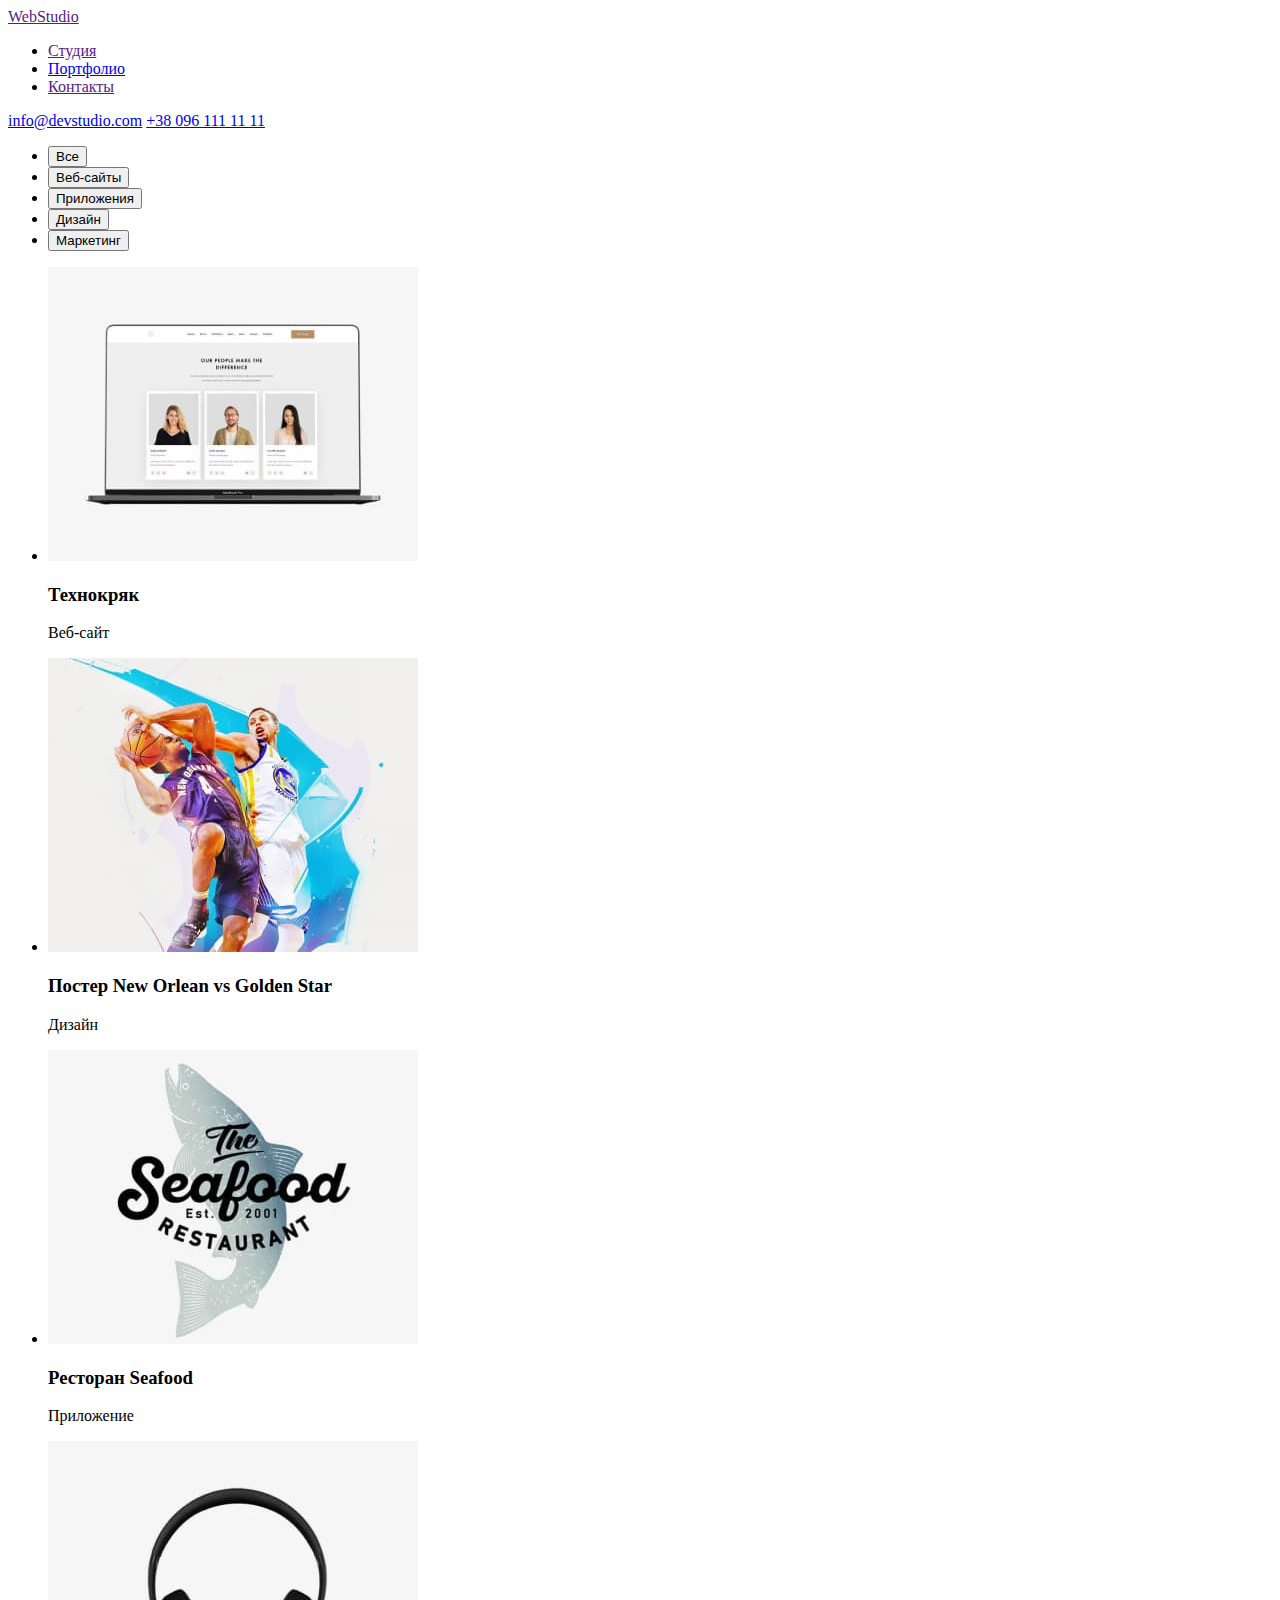
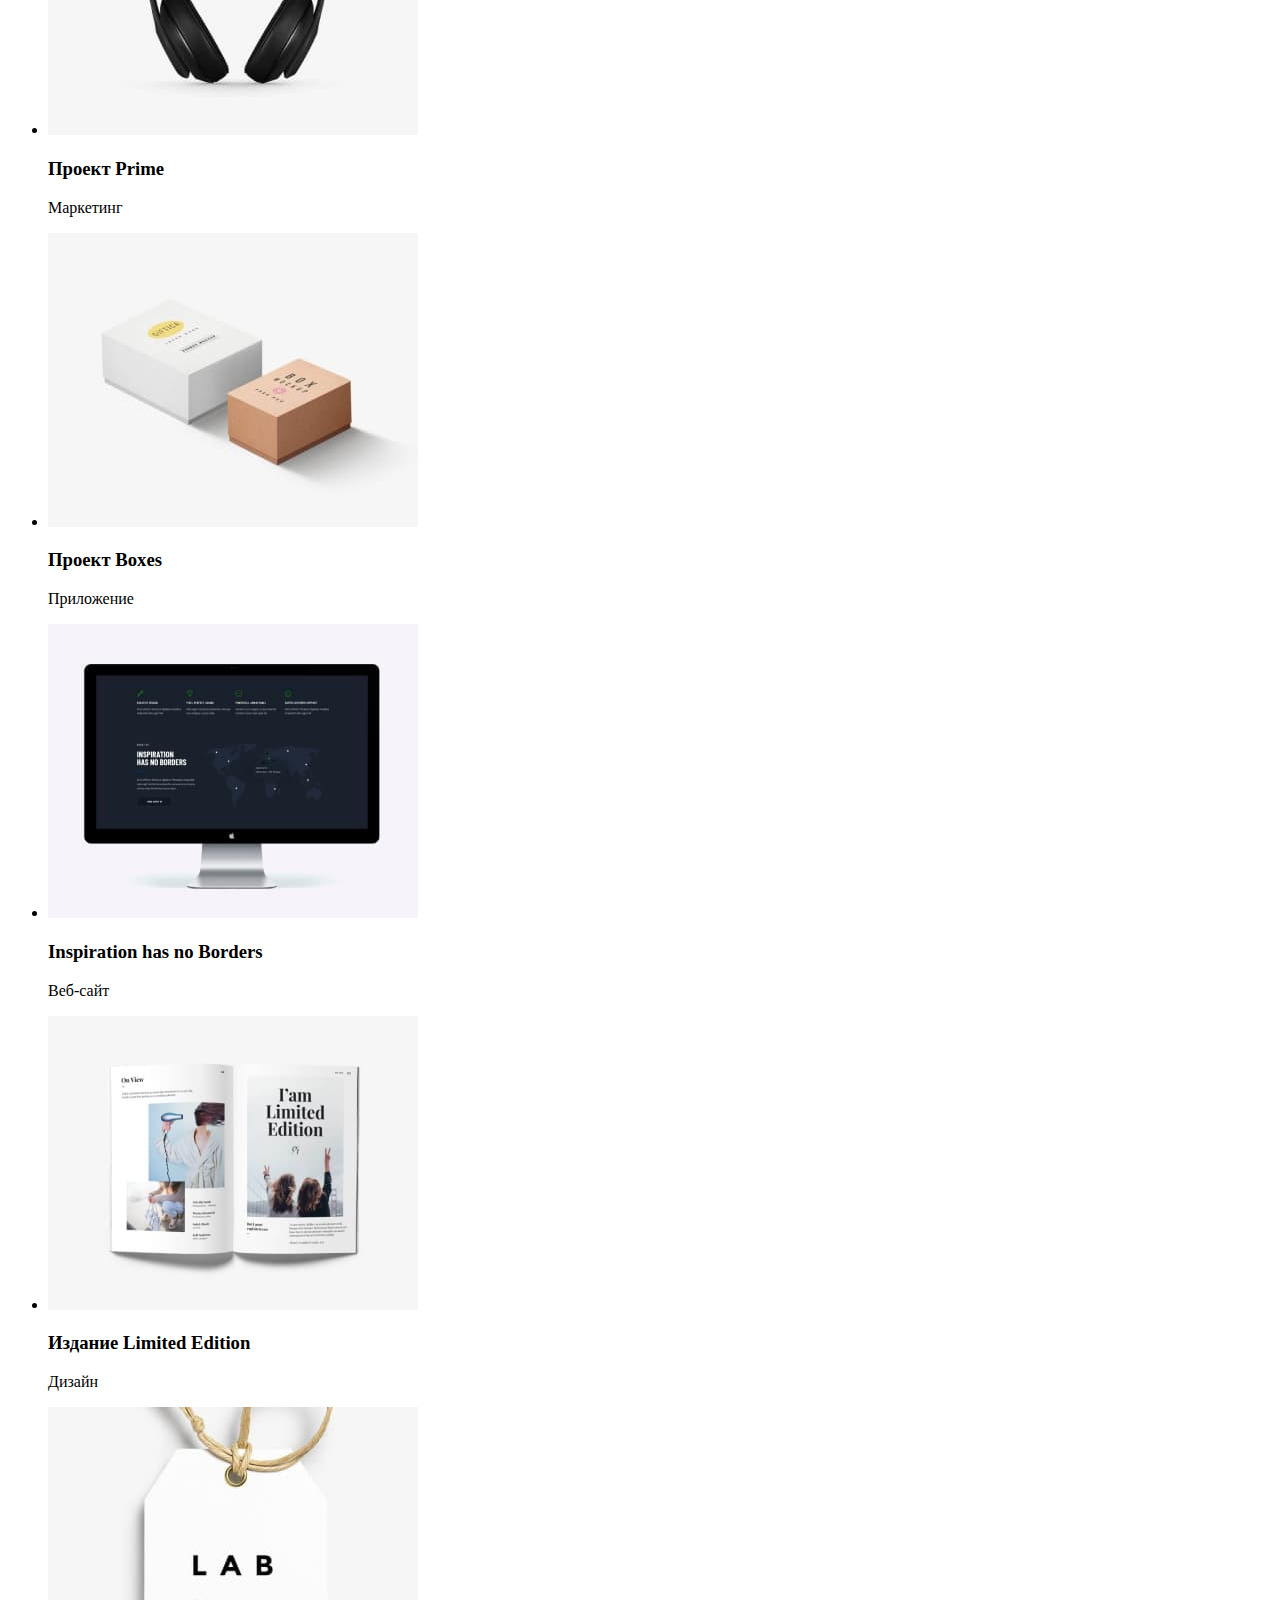
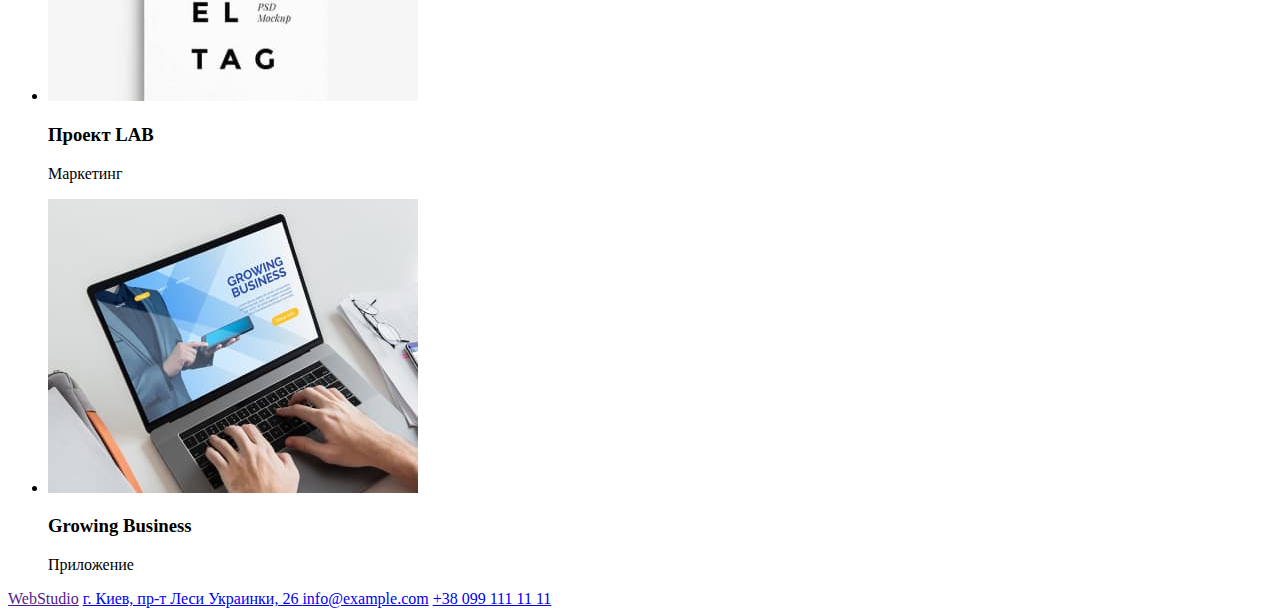
==== portfolio.html @ 544d6a63 "add" ====
<!DOCTYPE html>
<html lang="ru">
    <head>
        <meta charset="UTF-8" />
        <meta http-equiv="X-UA-Compatible" content="IE=edge">
        <meta name="viewport" content="width=device-width, initial-scale=1.0">
        <link rel="stylesheet" href="https://cdnjs.cloudflare.com/ajax/libs/modern-normalize/1.1.0/modern-normalize.min.css" integrity="sha512-wpPYUAdjBVSE4KJnH1VR1HeZfpl1ub8YT/NKx4PuQ5NmX2tKuGu6U/JRp5y+Y8XG2tV+wKQpNHVUX03MfMFn9Q==" crossorigin="anonymous" referrerpolicy="no-referrer" />
        <link rel="preconnect" href="https://fonts.googleapis.com"> 
        <link rel="preconnect" href="https://fonts.googleapis.com"> 
        <link rel="preconnect" href="https://fonts.gstatic.com" crossorigin> 
        <link href="https://fonts.googleapis.com/css2?family=Raleway:wght@700&family=Roboto:wght@400;500;700;900&display=swap" rel="stylesheet">    
        <link rel="stylesheet" href="../goit-markup-hw-03/css/styles.css">
        <title>Document</title>
    </head>
        <body>
            <header class="heaader">
                <a class="header-logo" href=""> <span class="accent-logo">Web</span>Studio</a>
                    <nav class="header-navigation"> 
                        <ul class="header-list list">
                            <li>
                                <a class="header-link link" href="">Студия</a>
                            </li>
                            <li>
                                <a class="header-link link" href="./portfolio.html" target="_blank" rel="noreferrer noopener">Портфолио</a>
                            </li>
                            <li>
                                <a class="header-link link" href="">Контакты</a> 
                            </li>
                        </ul>
                    </nav>
                <div>
                    <a class="header-mail" href="mailto:info@devstudio.com">info@devstudio.com</a>
                    <a class="header-tel" href="tel:+380961111111">+38 096 111 11 11</a>
                </div>
            </header>
        <main>
            <section class="portfolio">  
                <ul class="list-pf">
                <li> <button class="button-pf" type="button">Все </li> 
                <li> <button class="button-pf" type="button">Веб-сайты </li> 
                <li> <button class="button-pf" type="button">Приложения</li>
                <li> <button class="button-pf" type="button">Дизайн</li>
                <li> <button class="button-pf" type="button">Маркетинг</li>
                </ul>
                <ul class="list-pf">
                    <li>
                        <img src="./images/tekhno.jpg" alt="Технокряк" width="370" height="294"/>
                        <h3 class="portfolio-title">Технокряк</h3>
                        <p class="portfolio-description">Веб-сайт</p>
                    </li>
                    <li>
                        <img src="./images/neworl.jpg" alt="Постер New Orlean vs Golden Star" width="370" height="294"/>
                        <h3 class="portfolio-title">Постер New Orlean vs Golden Star</h3>
                        <p class="portfolio-description">Дизайн</p>
                    </li>
                    <li>
                        <img src="./images/seafood.jpg" alt="Ресторан Seafood" width="370" height="294"/>
                        <h3 class="portfolio-title">Ресторан Seafood</h3>
                        <p class="portfolio-description">Приложение</p>
                    </li>
                    <li>
                        <img src="./images/prime.jpg" alt="Проект Prime" width="370" height="294"/>
                        <h3 class="portfolio-title">Проект Prime</h3>
                        <p class="portfolio-description">Маркетинг</p>
                    </li>
                    <li>
                        <img src="./images/pjboxes.jpg" alt="Проект Boxes" width="370" height="294"/>
                        <h3 class="portfolio-title">Проект Boxes</h3>
                        <p class="portfolio-description">Приложение</p>
                    </li>
                    <li>
                        <img src="./images/inspiration.jpg" alt="Inspiration has no Borders" width="370" height="294"/>
                        <h3 class="portfolio-title">Inspiration has no Borders</h3>
                        <p class="portfolio-description">Веб-сайт</p>
                    </li>
                    <li>
                        <img src="./images/limited.jpg" alt="Издание Limited Edition" width="370" height="294"/>
                        <h3 class="portfolio-title">Издание Limited Edition</h3>
                        <p class="portfolio-description">Дизайн</p>
                    </li>
                    <li>
                        <img src="./images/lab.jpg" alt="Проект LAB" width="370" height="294"/>
                        <h3 class="portfolio-title">Проект LAB</h3>
                        <p class="portfolio-description">Маркетинг</p>
                    </li>
                    <li>
                        <img src="./images/growing.jpg" alt="Growing Business" width="370" height="294"/>
                        <h3 class="portfolio-title">Growing Business</h3>
                        <p class="portfolio-description">Приложение</p>
                    </li>
                </ul>
            </section>
        </main>  
        <footer class="footer">
            <a class="footer-logo" href=""> <span class="accent-logo">Web</span>Studio</a>
            <a href="https://goo.gl/maps/Fyau3RTndr1kcrQs9" target="_blank"
            rel="noopener noreferrer" class="footer-address">
                г. Киев, пр-т Леси Украинки, 26
            </a>
            <a class="footer-mail" href="mailto:info@example.com">info@example.com</a> 
            <a class="footer-tel" href="tel:+380991111111">+38 099 111 11 11</a>
        </footer>  
        </body>
 </html>
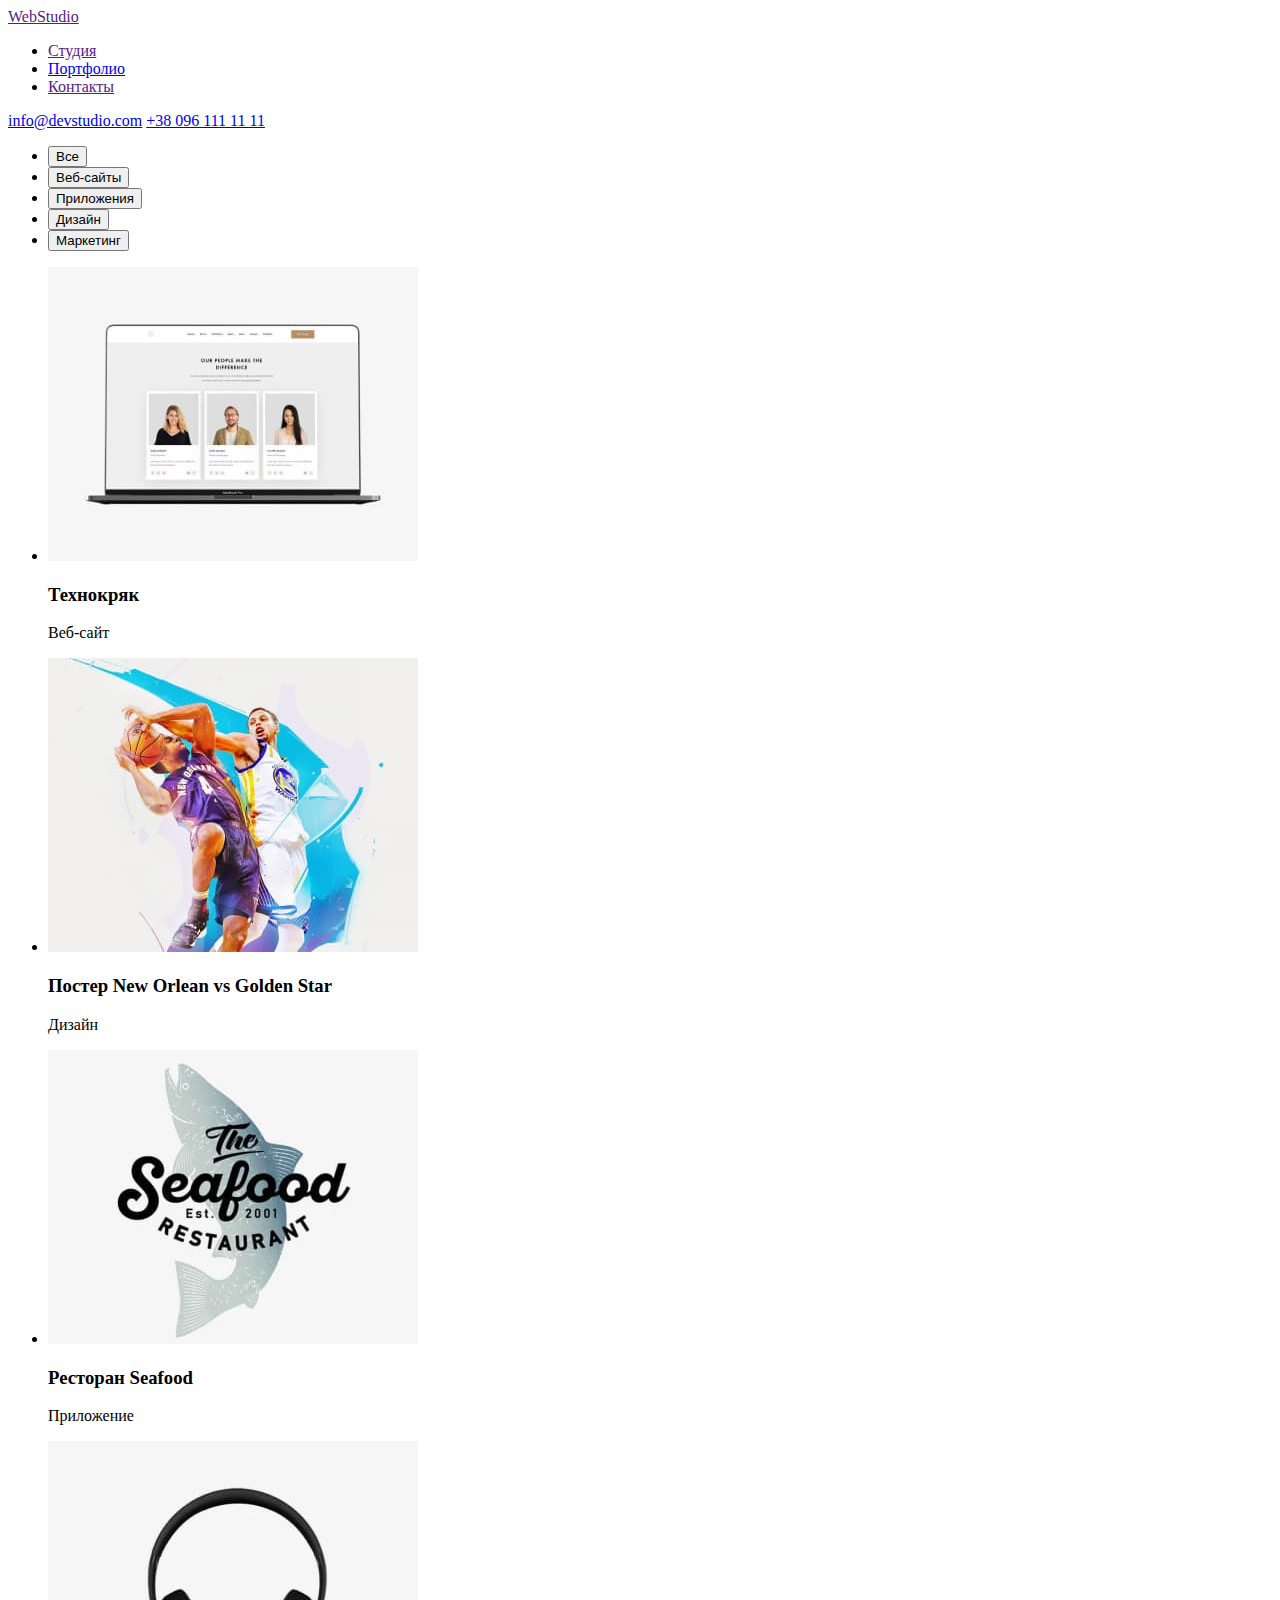
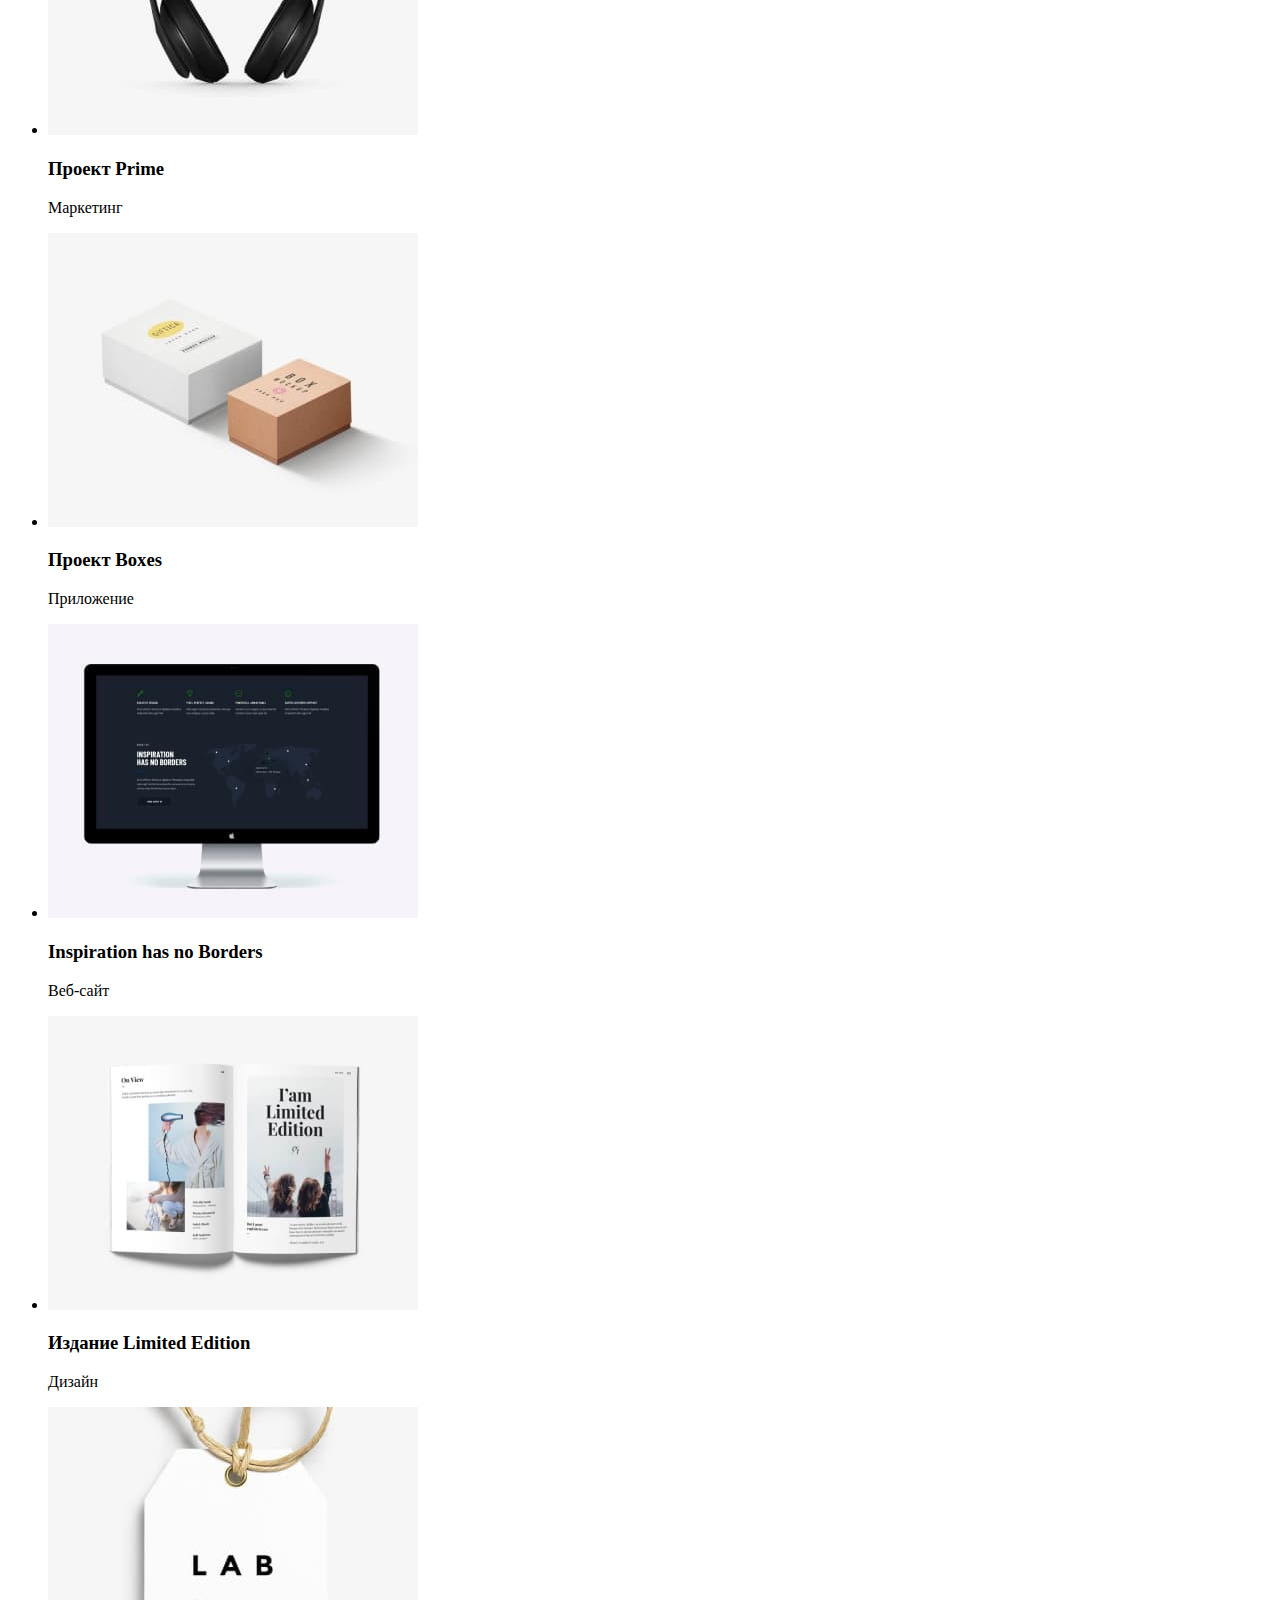
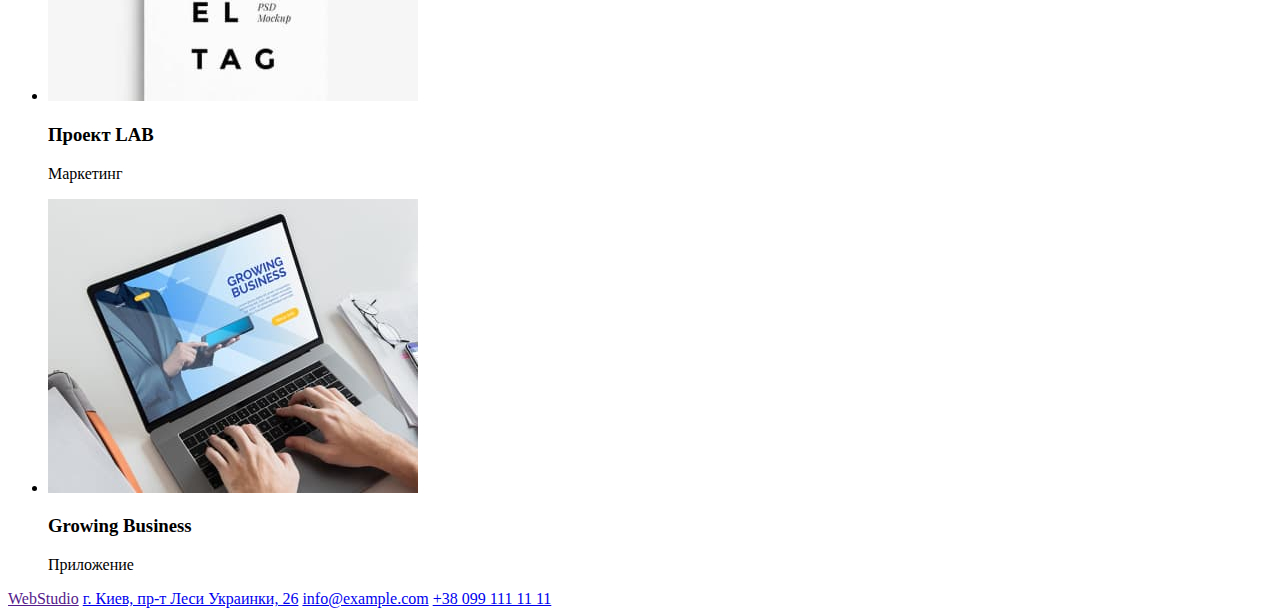
==== commit 9461499c: "last-upd-before-check" ====
--- a/portfolio.html
+++ b/portfolio.html
@@ -13,92 +13,98 @@
         <title>Document</title>
     </head>
         <body>
-            <header class="heaader">
+            <header class="header header-pf">
+                <div class="container main-nav">
                 <a class="header-logo" href=""> <span class="accent-logo">Web</span>Studio</a>
-                    <nav class="header-navigation"> 
-                        <ul class="header-list list">
-                            <li>
-                                <a class="header-link link" href="">Студия</a>
-                            </li>
-                            <li>
-                                <a class="header-link link" href="./portfolio.html" target="_blank" rel="noreferrer noopener">Портфолио</a>
-                            </li>
-                            <li>
-                                <a class="header-link link" href="">Контакты</a> 
-                            </li>
-                        </ul>
-                    </nav>
-                <div>
+                <nav class="header-navigation"> 
+                    <ul class="header-list list">
+                        <li class="header-item">
+                            <a class="header-link link" href="">Студия</a>
+                        </li>
+                        <li class="header-item">
+                            <a class="header-link link" href="./portfolio.html" target="_blank" rel="noreferrer noopener">Портфолио</a>
+                        </li>
+                        <li class="header-item">
+                            <a class="header-link link" href="">Контакты</a> 
+                        </li>
+                    </ul>
+                </nav>
+                <!----------------------Auth nav------------------>
+                <div class="container auth-nav">
                     <a class="header-mail" href="mailto:info@devstudio.com">info@devstudio.com</a>
                     <a class="header-tel" href="tel:+380961111111">+38 096 111 11 11</a>
                 </div>
+            </div>
             </header>
         <main>
             <section class="portfolio">  
-                <ul class="list-pf">
+                <div class="container">
+                <ul class="list-pf-button">
                 <li> <button class="button-pf" type="button">Все </li> 
                 <li> <button class="button-pf" type="button">Веб-сайты </li> 
                 <li> <button class="button-pf" type="button">Приложения</li>
                 <li> <button class="button-pf" type="button">Дизайн</li>
                 <li> <button class="button-pf" type="button">Маркетинг</li>
                 </ul>
+                </div>
+                <div class="container">
                 <ul class="list-pf">
-                    <li>
+                    <li class="item-pf">
                         <img src="./images/tekhno.jpg" alt="Технокряк" width="370" height="294"/>
                         <h3 class="portfolio-title">Технокряк</h3>
                         <p class="portfolio-description">Веб-сайт</p>
                     </li>
-                    <li>
+                    <li class="item-pf">
                         <img src="./images/neworl.jpg" alt="Постер New Orlean vs Golden Star" width="370" height="294"/>
                         <h3 class="portfolio-title">Постер New Orlean vs Golden Star</h3>
                         <p class="portfolio-description">Дизайн</p>
                     </li>
-                    <li>
+                    <li class="item-pf">
                         <img src="./images/seafood.jpg" alt="Ресторан Seafood" width="370" height="294"/>
                         <h3 class="portfolio-title">Ресторан Seafood</h3>
                         <p class="portfolio-description">Приложение</p>
                     </li>
-                    <li>
+                    <li class="item-pf">
                         <img src="./images/prime.jpg" alt="Проект Prime" width="370" height="294"/>
                         <h3 class="portfolio-title">Проект Prime</h3>
                         <p class="portfolio-description">Маркетинг</p>
                     </li>
-                    <li>
+                    <li class="item-pf">
                         <img src="./images/pjboxes.jpg" alt="Проект Boxes" width="370" height="294"/>
                         <h3 class="portfolio-title">Проект Boxes</h3>
                         <p class="portfolio-description">Приложение</p>
                     </li>
-                    <li>
+                    <li class="item-pf">
                         <img src="./images/inspiration.jpg" alt="Inspiration has no Borders" width="370" height="294"/>
                         <h3 class="portfolio-title">Inspiration has no Borders</h3>
                         <p class="portfolio-description">Веб-сайт</p>
                     </li>
-                    <li>
+                    <li class="item-pf">
                         <img src="./images/limited.jpg" alt="Издание Limited Edition" width="370" height="294"/>
                         <h3 class="portfolio-title">Издание Limited Edition</h3>
                         <p class="portfolio-description">Дизайн</p>
                     </li>
-                    <li>
+                    <li class="item-pf">
                         <img src="./images/lab.jpg" alt="Проект LAB" width="370" height="294"/>
                         <h3 class="portfolio-title">Проект LAB</h3>
                         <p class="portfolio-description">Маркетинг</p>
                     </li>
-                    <li>
+                    <li class="item-pf">
                         <img src="./images/growing.jpg" alt="Growing Business" width="370" height="294"/>
                         <h3 class="portfolio-title">Growing Business</h3>
                         <p class="portfolio-description">Приложение</p>
                     </li>
                 </ul>
+               </div>
             </section>
         </main>  
-        <footer class="footer">
+        <footer class="footer section">
             <a class="footer-logo" href=""> <span class="accent-logo">Web</span>Studio</a>
             <a href="https://goo.gl/maps/Fyau3RTndr1kcrQs9" target="_blank"
             rel="noopener noreferrer" class="footer-address">
-                г. Киев, пр-т Леси Украинки, 26
-            </a>
+                г. Киев, пр-т Леси Украинки, 26</a>
             <a class="footer-mail" href="mailto:info@example.com">info@example.com</a> 
             <a class="footer-tel" href="tel:+380991111111">+38 099 111 11 11</a>
-        </footer>  
+        </footer> 
         </body>
  </html>       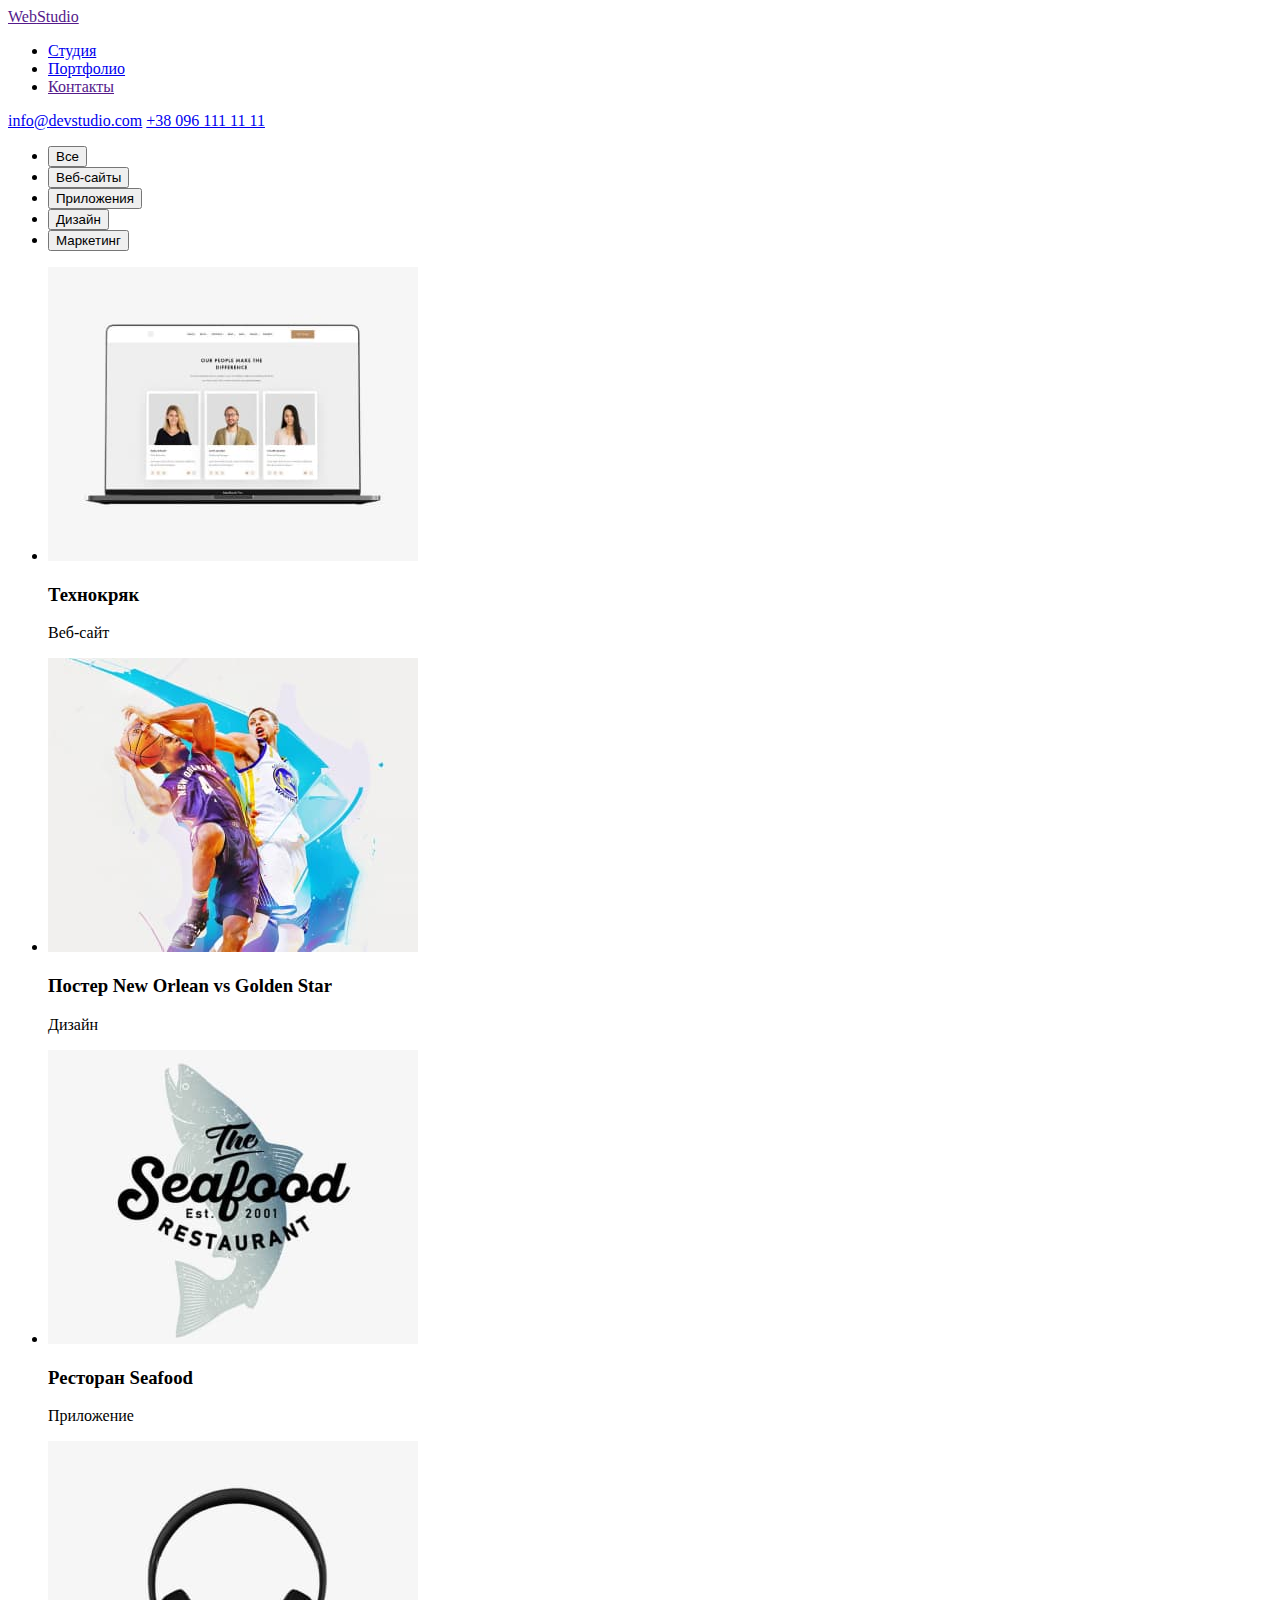
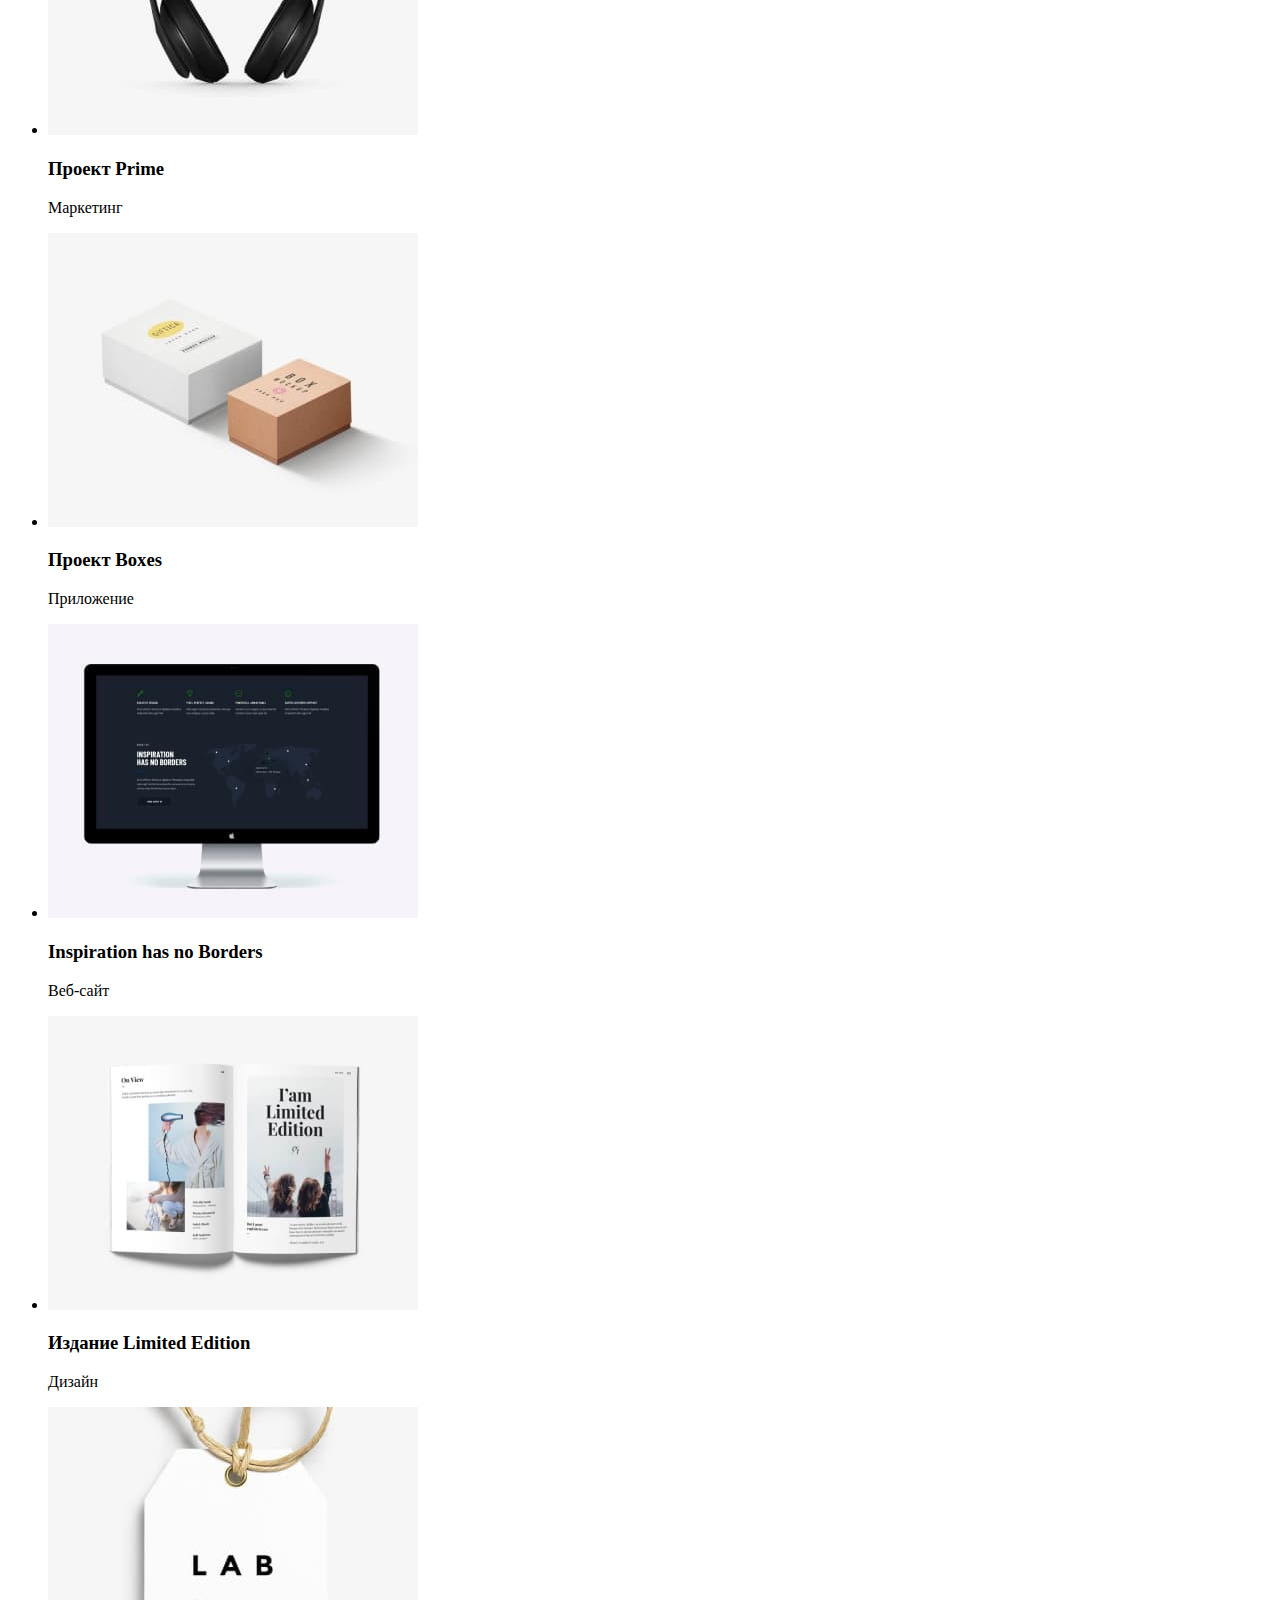
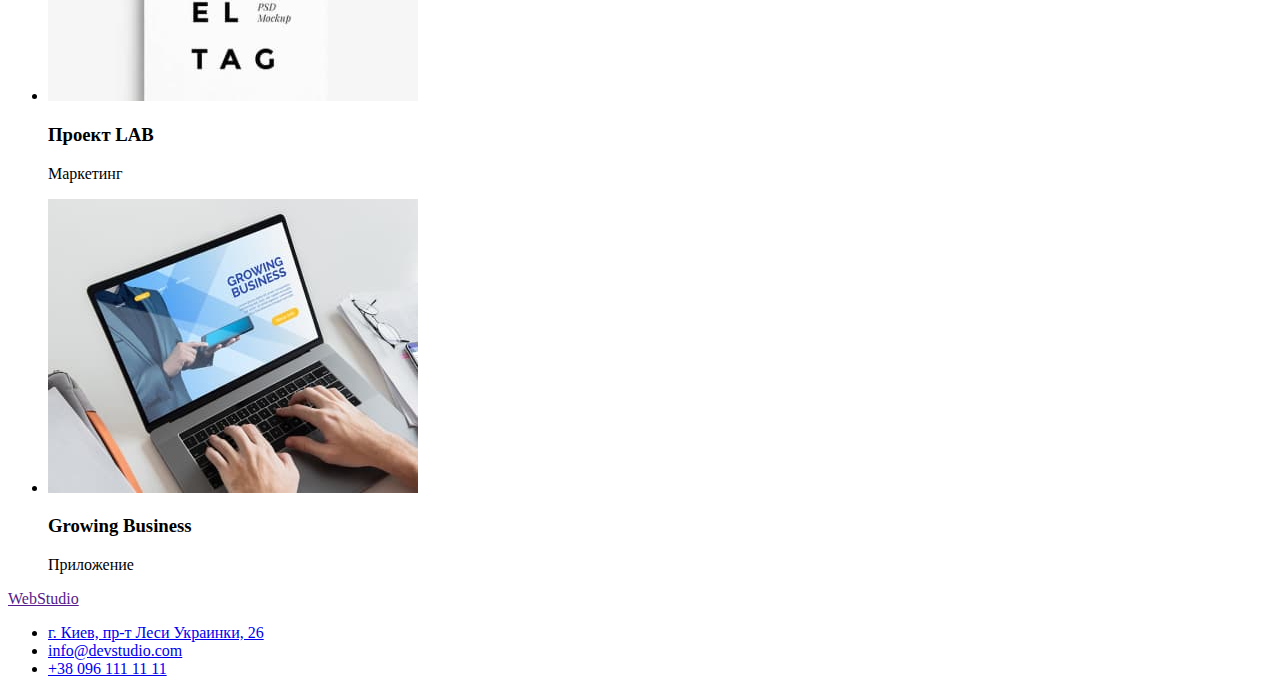
==== commit 64d44199: "after-check" ====
--- a/portfolio.html
+++ b/portfolio.html
@@ -19,7 +19,7 @@
                 <nav class="header-navigation"> 
                     <ul class="header-list list">
                         <li class="header-item">
-                            <a class="header-link link" href="">Студия</a>
+                            <a class="header-link link" href="./index.html">Студия</a>
                         </li>
                         <li class="header-item">
                             <a class="header-link link" href="./portfolio.html" target="_blank" rel="noreferrer noopener">Портфолио</a>
@@ -37,74 +37,99 @@
             </div>
             </header>
         <main>
-            <section class="portfolio">  
+            <section class="portfolio section">  
                 <div class="container">
                 <ul class="list-pf-button">
-                <li> <button class="button-pf" type="button">Все </li> 
-                <li> <button class="button-pf" type="button">Веб-сайты </li> 
-                <li> <button class="button-pf" type="button">Приложения</li>
-                <li> <button class="button-pf" type="button">Дизайн</li>
-                <li> <button class="button-pf" type="button">Маркетинг</li>
+                <li class="pf-btn-list"> <button class="button-pf" type="button">Все </li> 
+                <li class="pf-btn-list"> <button class="button-pf" type="button">Веб-сайты </li> 
+                <li class="pf-btn-list"> <button class="button-pf" type="button">Приложения</li>
+                <li class="pf-btn-list"> <button class="button-pf" type="button">Дизайн</li>
+                <li class="pf-btn-list"> <button class="button-pf" type="button">Маркетинг</li>
                 </ul>
                 </div>
                 <div class="container">
                 <ul class="list-pf">
                     <li class="item-pf">
                         <img src="./images/tekhno.jpg" alt="Технокряк" width="370" height="294"/>
+                        <div class="pf-dscr">
                         <h3 class="portfolio-title">Технокряк</h3>
                         <p class="portfolio-description">Веб-сайт</p>
+                        </div>
                     </li>
                     <li class="item-pf">
                         <img src="./images/neworl.jpg" alt="Постер New Orlean vs Golden Star" width="370" height="294"/>
+                        <div class="pf-dscr">
                         <h3 class="portfolio-title">Постер New Orlean vs Golden Star</h3>
                         <p class="portfolio-description">Дизайн</p>
+                        </div>
                     </li>
                     <li class="item-pf">
                         <img src="./images/seafood.jpg" alt="Ресторан Seafood" width="370" height="294"/>
+                        <div class="pf-dscr">
                         <h3 class="portfolio-title">Ресторан Seafood</h3>
                         <p class="portfolio-description">Приложение</p>
+                        </div>
                     </li>
                     <li class="item-pf">
                         <img src="./images/prime.jpg" alt="Проект Prime" width="370" height="294"/>
+                        <div class="pf-dscr">
                         <h3 class="portfolio-title">Проект Prime</h3>
                         <p class="portfolio-description">Маркетинг</p>
+                        </div>
                     </li>
                     <li class="item-pf">
                         <img src="./images/pjboxes.jpg" alt="Проект Boxes" width="370" height="294"/>
+                        <div class="pf-dscr">
                         <h3 class="portfolio-title">Проект Boxes</h3>
                         <p class="portfolio-description">Приложение</p>
+                        </div>
                     </li>
                     <li class="item-pf">
                         <img src="./images/inspiration.jpg" alt="Inspiration has no Borders" width="370" height="294"/>
+                        <div class="pf-dscr"> 
                         <h3 class="portfolio-title">Inspiration has no Borders</h3>
                         <p class="portfolio-description">Веб-сайт</p>
+                        </div>
                     </li>
                     <li class="item-pf">
                         <img src="./images/limited.jpg" alt="Издание Limited Edition" width="370" height="294"/>
+                        <div class="pf-dscr">
                         <h3 class="portfolio-title">Издание Limited Edition</h3>
                         <p class="portfolio-description">Дизайн</p>
+                        </div>
                     </li>
                     <li class="item-pf">
                         <img src="./images/lab.jpg" alt="Проект LAB" width="370" height="294"/>
+                        <div class="pf-dscr">
                         <h3 class="portfolio-title">Проект LAB</h3>
                         <p class="portfolio-description">Маркетинг</p>
+                        </div>
                     </li>
                     <li class="item-pf">
                         <img src="./images/growing.jpg" alt="Growing Business" width="370" height="294"/>
+                        <div class="pf-dscr">
                         <h3 class="portfolio-title">Growing Business</h3>
                         <p class="portfolio-description">Приложение</p>
+                        </div>
                     </li>
                 </ul>
-               </div>
+            </div>
             </section>
         </main>  
-        <footer class="footer section">
-            <a class="footer-logo" href=""> <span class="accent-logo">Web</span>Studio</a>
-            <a href="https://goo.gl/maps/Fyau3RTndr1kcrQs9" target="_blank"
-            rel="noopener noreferrer" class="footer-address">
-                г. Киев, пр-т Леси Украинки, 26</a>
-            <a class="footer-mail" href="mailto:info@example.com">info@example.com</a> 
-            <a class="footer-tel" href="tel:+380991111111">+38 099 111 11 11</a>
-        </footer> 
+        <footer class="footer">
+            <a class="footer-logo container" href=""> <span class="accent-logo">Web</span>Studio</a>
+            <div class="container footer-content">
+            <ul class="footer-list list">
+                <li class="footer-item">
+                <a class="footer-address link" href="https://goo.gl/maps/Fyau3RTndr1kcrQs9" target="_blank" rel="noopener noreferrer">г. Киев, пр-т Леси Украинки, 26</a>
+                </li>
+                <li class="footer-item">
+                <a class="footer-mail link" href="mailto:info@devstudio.com">info@devstudio.com</a>
+                </li>
+                <li class="footer-item">
+                <a class="footer-tel link" href="tel:380961111111">+38 096 111 11 11</a>
+                </li>
+                </ul>
+            </footer>  
         </body>
- </html>       +</html>